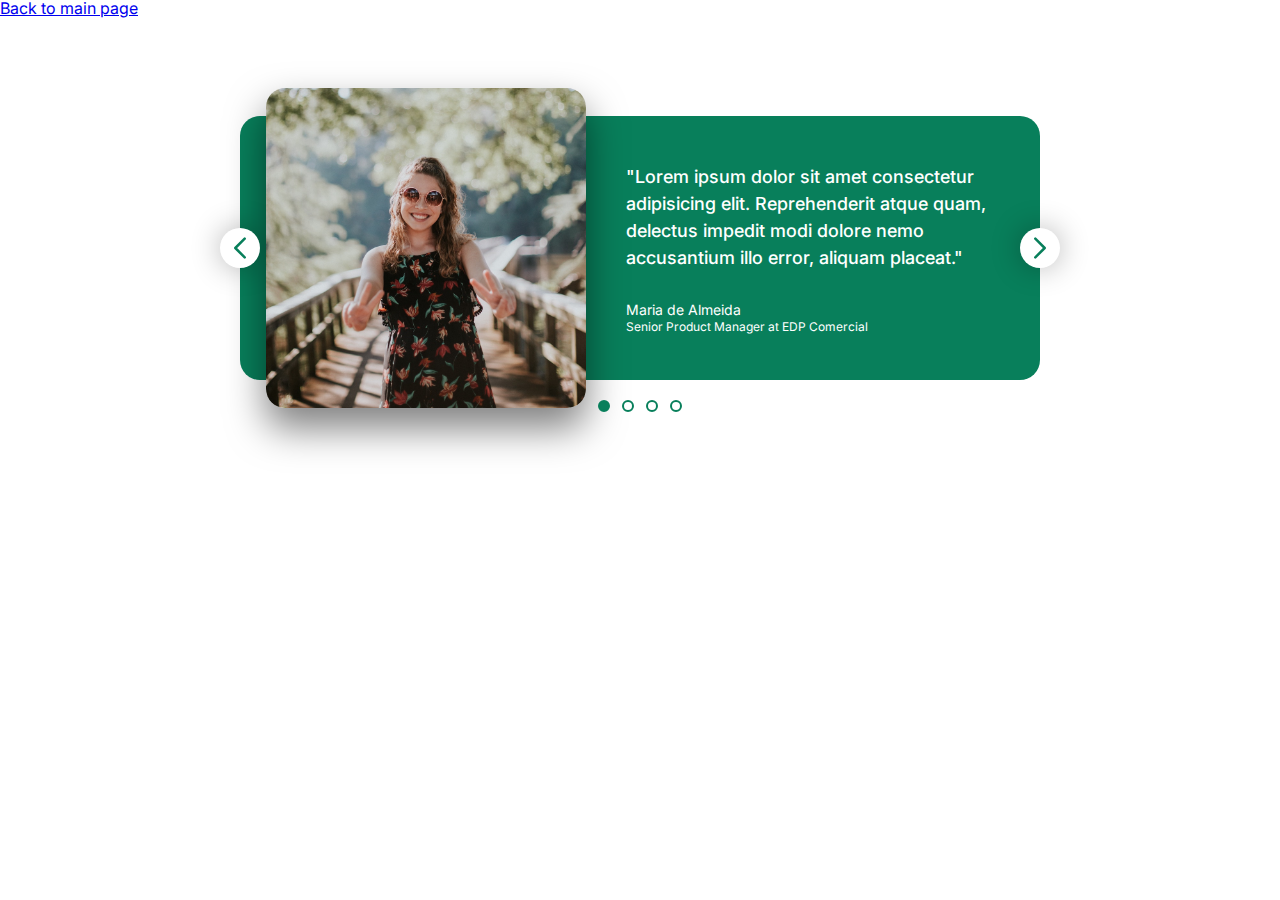
==== carousel.html @ de3bae6f "Compleated carouselPage" ====
<!DOCTYPE html>
<html lang="en">
  <head>
    <meta charset="UTF-8" />
    <meta name="viewport" content="width=device-width, initial-scale=1.0" />
    <link
      href="https://fonts.googleapis.com/css2?family=Inter:wght@400;500;700&display=swap"
      rel="stylesheet"
    />
    <title>Accordion Component</title>
    <style>
      /*
                  SPACING SYSTEM (px)
                  2 / 4 / 8 / 12 / 16 / 24 / 32 / 48 / 64 / 80 / 96 / 128

                  FONT SIZE SYSTEM (px)
                  10 / 12 / 14 / 16 / 18 / 20 / 24 / 30 / 36 / 44 / 52 / 62 / 74 / 86 / 98
                  */

      /* MAIN COLOR: #087f5b #0ca678
                     GREY COLOR: #343a40 */

      * {
        margin: 0;
        padding: 0;
        box-sizing: border-box;
      }

      img {
        height: 200px;
        border-radius: 12px;
        transform: scale(1.6);
        box-shadow: 0 12px 24px rgba(0, 0, 0, 0.5);
      }

      .carousel {
        background-color: #087f5b;
        width: 800px;
        /* height: 260px; */
        margin: 100px auto;
        display: flex;
        align-items: center;
        border-radius: 20px;
        color: white;
        padding: 32px;
        padding-right: 48px;
        gap: 100px;
        padding-left: 86px;
        position: relative;
      }

      .testimonial-text {
        font-size: 18px;
        font-weight: 500;
        line-height: 1.5;
        margin-bottom: 32px;
      }
      .testimonial-author {
        font-size: 14px;
        margin-bottom: 4px;
      }
      .testimonial-job {
        font-size: 12px;
      }

      .btn {
        border: none;
        background-color: white;
        height: 40px;
        width: 40px;
        position: absolute;
        border-radius: 50%;
        display: flex;
        justify-content: center;
        align-items: center;
        box-shadow: 0px 0px 30px rgba(0, 0, 0, 0.3);
        cursor: pointer;
      }

      .btn:hover {
        border: none;
        background-color: white;
        height: 60px;
        width: 60px;
        position: absolute;
        border-radius: 50%;
        display: flex;
        justify-content: center;
        align-items: center;
        box-shadow: 0px 0px 30px rgb(0, 0, 0, 0.3);
        cursor: pointer;
      }

      .btn-icon {
        height: 30px;
        width: 30;
        stroke: #087f5b;
        stroke-width: 2px;
      }

      .btn:hover .btn-icon {
        height: 50px;
        width: 50;
        stroke: #087f5b;
        stroke-width: 2px;
      }

      .left-arrow {
        left: 0;
        top: 50%;
        transform: translate(-50%, -50%);
      }

      .right-arrow {
        right: 0;
        top: 50%;
        transform: translate(50%, -50%);
      }

      .page-btns {
        position: absolute;
        bottom: 0;
        right: 50%;
        transform: translate(50%, 32px);
        display: flex;
        justify-content: center;
        align-items: center;
        gap: 12px;
      }

      .page-btn {
        height: 12px;
        width: 12px;
        background-color: white;
        border: 2px solid #087f5b;
        border-radius: 50%;
      }

      .page-btn:hover {
        height: 20px;
        width: 20px;
        background-color: white;
        border: 2px solid #087f5b;
        border-radius: 50%;
        box-shadow: 0 10px 20px rgba(0, 0, 0, 0.5);
        background-color: #087f5b;
      }

      .btn--fill {
        background-color: #087f5b;
      }

      /* ------------------------ */
      /* GENERAL STYLES */
      /* ------------------------ */
      body {
        font-family: "Inter", sans-serif;
        line-height: 1;
      }
    </style>
  </head>
  <body>
    <a href="index.html" class="carusel"> Back to main page </a>
    <div class="carousel">
      <img src="06-Components/maria.jpg" />
      <blockquote class="testimonial">
        <p class="testimonial-text">
          "Lorem ipsum dolor sit amet consectetur adipisicing elit.
          Reprehenderit atque quam, delectus impedit modi dolore nemo
          accusantium illo error, aliquam placeat."
        </p>
        <p class="testimonial-author">Maria de Almeida</p>
        <p class="testimonial-job">Senior Product Manager at EDP Comercial</p>
      </blockquote>
      <button class="btn left-arrow">
        <svg
          xmlns="http://www.w3.org/2000/svg"
          fill="none"
          viewBox="0 0 24 24"
          stroke-width="1.5"
          stroke="currentColor"
          class="btn-icon"
        >
          <path
            stroke-linecap="round"
            stroke-linejoin="round"
            d="M15.75 19.5 8.25 12l7.5-7.5"
          />
        </svg>
      </button>
      <button class="btn right-arrow">
        <svg
          xmlns="http://www.w3.org/2000/svg"
          fill="none"
          viewBox="0 0 24 24"
          stroke-width="1.5"
          stroke="currentColor"
          class="btn-icon"
        >
          <path
            stroke-linecap="round"
            stroke-linejoin="round"
            d="m8.25 4.5 7.5 7.5-7.5 7.5"
          />
        </svg>
      </button>
      <div class="page-btns">
        <button class="page-btn btn--fill">&nbsp;</button>
        <button class="page-btn">&nbsp;</button>
        <button class="page-btn">&nbsp;</button>
        <button class="page-btn">&nbsp;</button>
      </div>
    </div>
  </body>
</html>
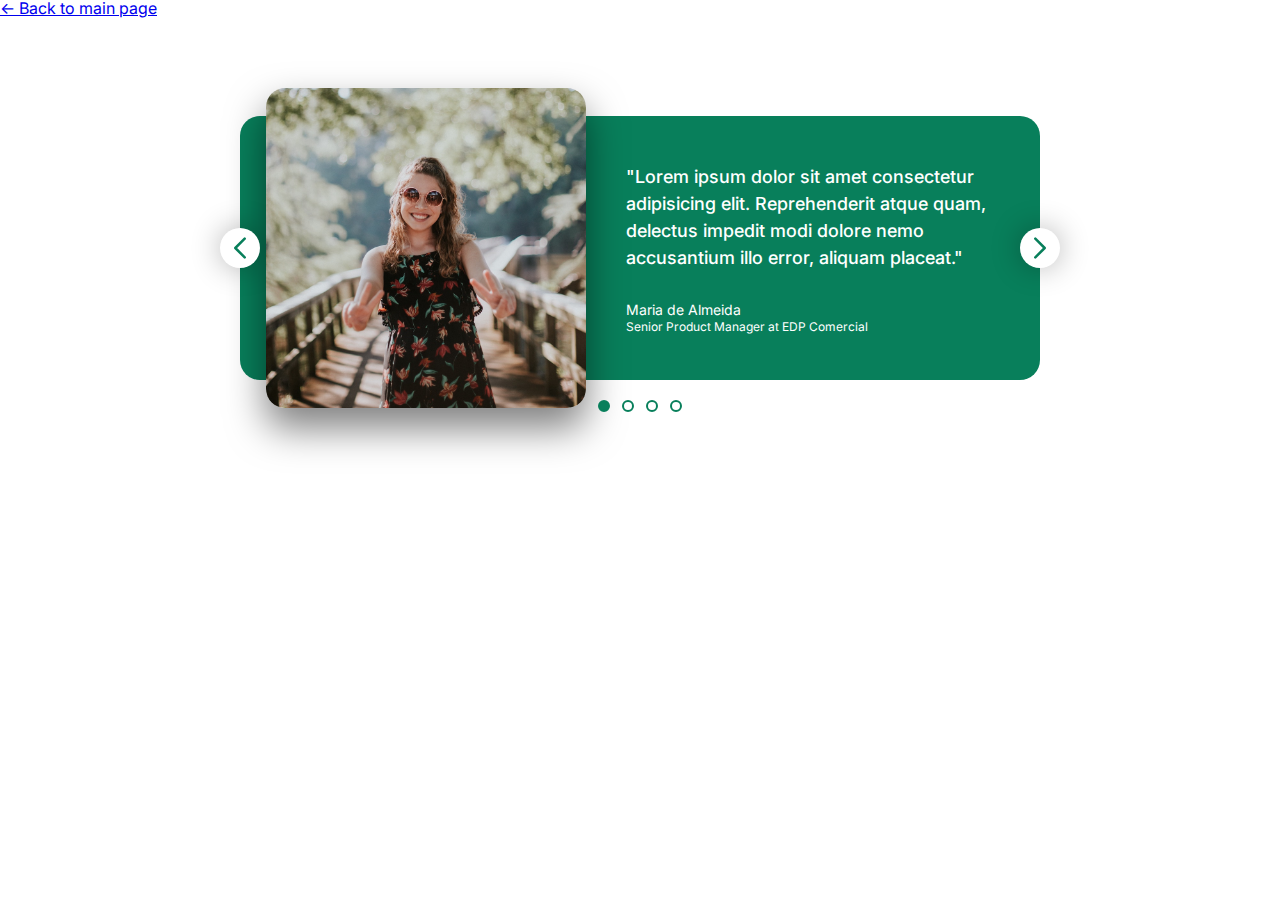
==== commit 812be86a: "Developing pagination component page" ====
--- a/carousel.html
+++ b/carousel.html
@@ -160,7 +160,7 @@
     </style>
   </head>
   <body>
-    <a href="index.html" class="carusel"> Back to main page </a>
+    <a href="index.html" class="carusel"> &larr; Back to main page </a>
     <div class="carousel">
       <img src="06-Components/maria.jpg" />
       <blockquote class="testimonial">
